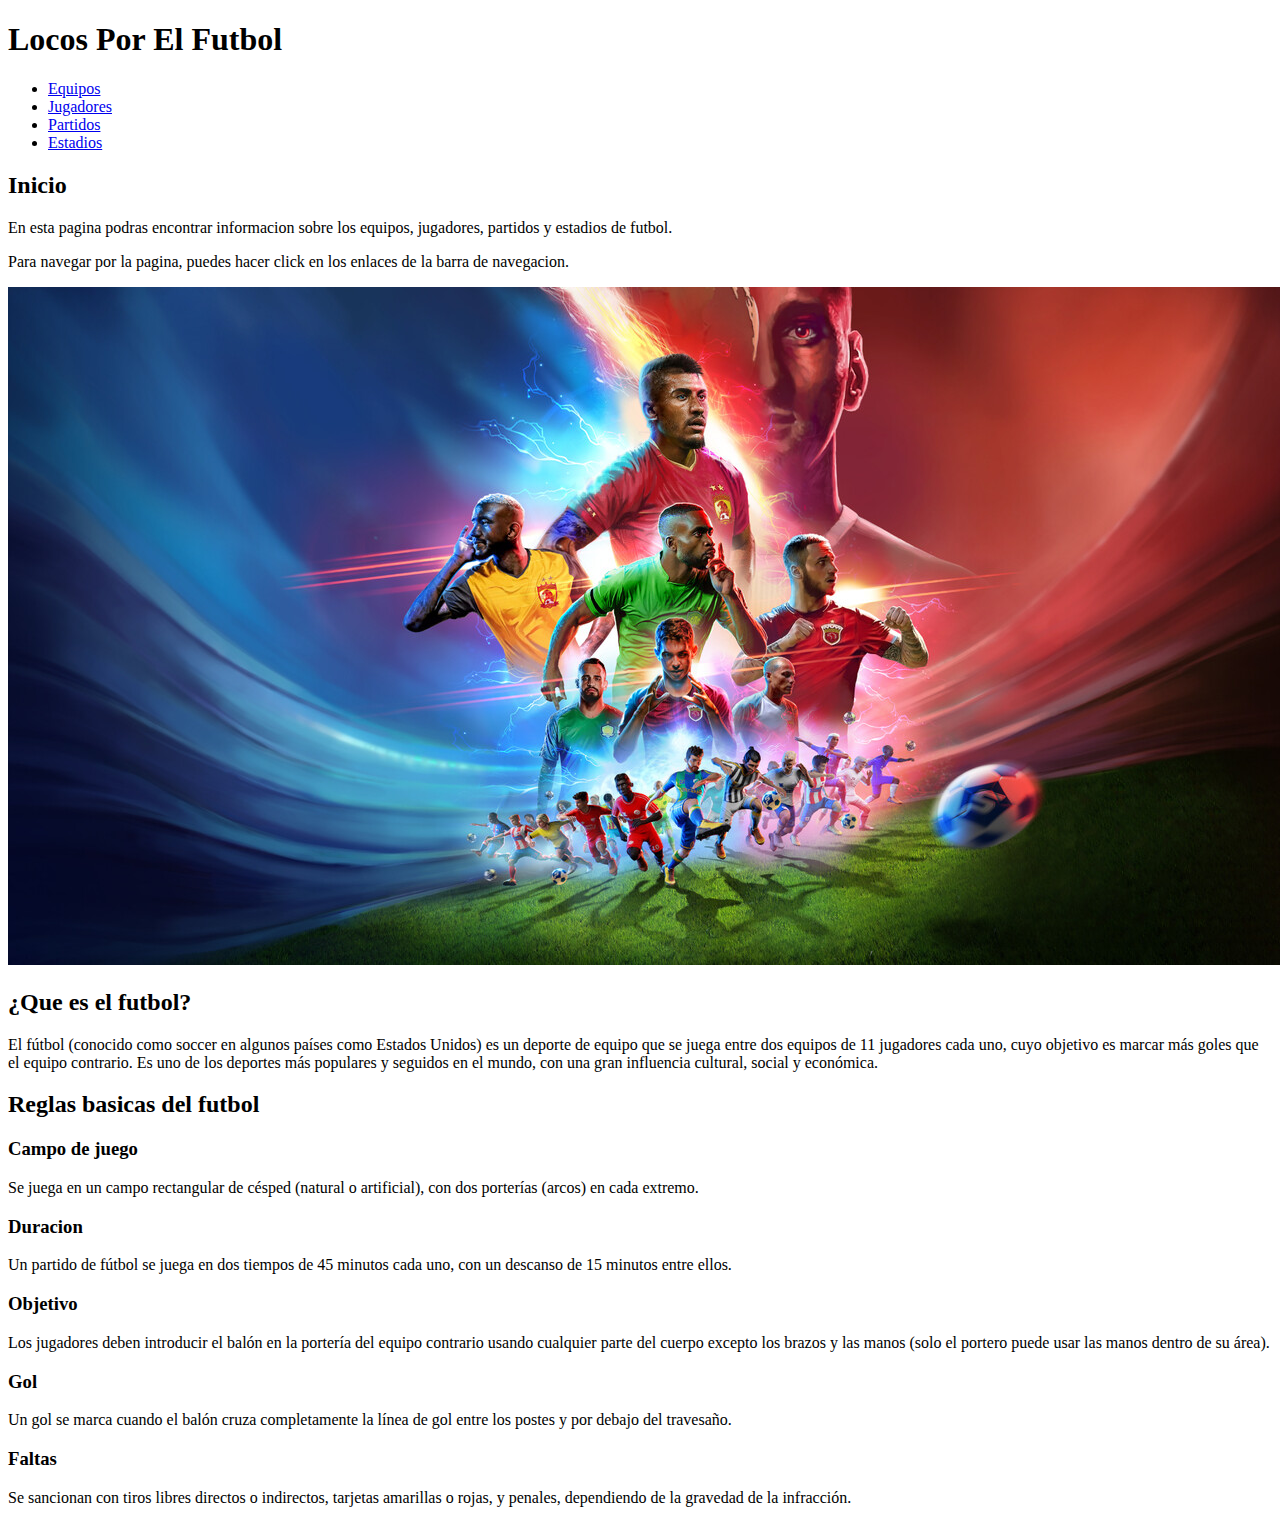
==== index.html @ 4ae24bb9 "Creacion de las paginas y trabajo sobre el index" ====
<!DOCTYPE html>
<html lang="en">
<head>
    <meta charset="UTF-8">
    <meta name="viewport" content="width=device-width, initial-scale=1.0">
    <title>Locos Por El Futbol</title>
    <link rel="stylesheet" href="css/style.css">
</head>
<body>
    <header>
        <h1>Locos Por El Futbol</h1>
        <nav>
            <ul>
                <li><a href="equipos.html">Equipos</a></li>
                <li><a href="jugadores.html">Jugadores</a></li>
                <li><a href="partidos.html">Partidos</a></li>
                <li><a href="estadios.html">Estadios</a></li>
            </ul>
        </nav>
    </header>
    
    <section>
        <h2>Inicio</h2>
        <p>En esta pagina podras encontrar informacion sobre los equipos, jugadores, partidos y estadios de futbol.</p>
        <p>Para navegar por la pagina, puedes hacer click en los enlaces de la barra de navegacion.</p>
        <div class="imagenes1">
            <img src="RecursosFut/Iniciofut.jpeg" alt="Futbol">
        </div>
        <h2>¿Que es el futbol?</h2>
        <p>El fútbol (conocido como soccer en algunos países como Estados Unidos) es un deporte de equipo que se juega entre dos equipos de 11 jugadores cada uno, cuyo objetivo es marcar más goles que el equipo contrario. Es uno de los deportes más populares y seguidos en el mundo, con una gran influencia cultural, social y económica.</p>
        <h2>Reglas basicas del futbol</h2>
        <h3>Campo de juego</h3>
        <p> Se juega en un campo rectangular de césped (natural o artificial), con dos porterías (arcos) en cada extremo.
        <h3>Duracion</h3>
        <p>Un partido de fútbol se juega en dos tiempos de 45 minutos cada uno, con un descanso de 15 minutos entre ellos.</p>
        <h3>Objetivo</h3>
        <p>Los jugadores deben introducir el balón en la portería del equipo contrario usando cualquier parte del cuerpo excepto los brazos y las manos (solo el portero puede usar las manos dentro de su área).</p>
        <h3>Gol</h3>
        <p>Un gol se marca cuando el balón cruza completamente la línea de gol entre los postes y por debajo del travesaño.</p>
        <h3>Faltas</h3>
        <p>Se sancionan con tiros libres directos o indirectos, tarjetas amarillas o rojas, y penales, dependiendo de la gravedad de la infracción.</p>
        
    </section>
    
</body>
</html>
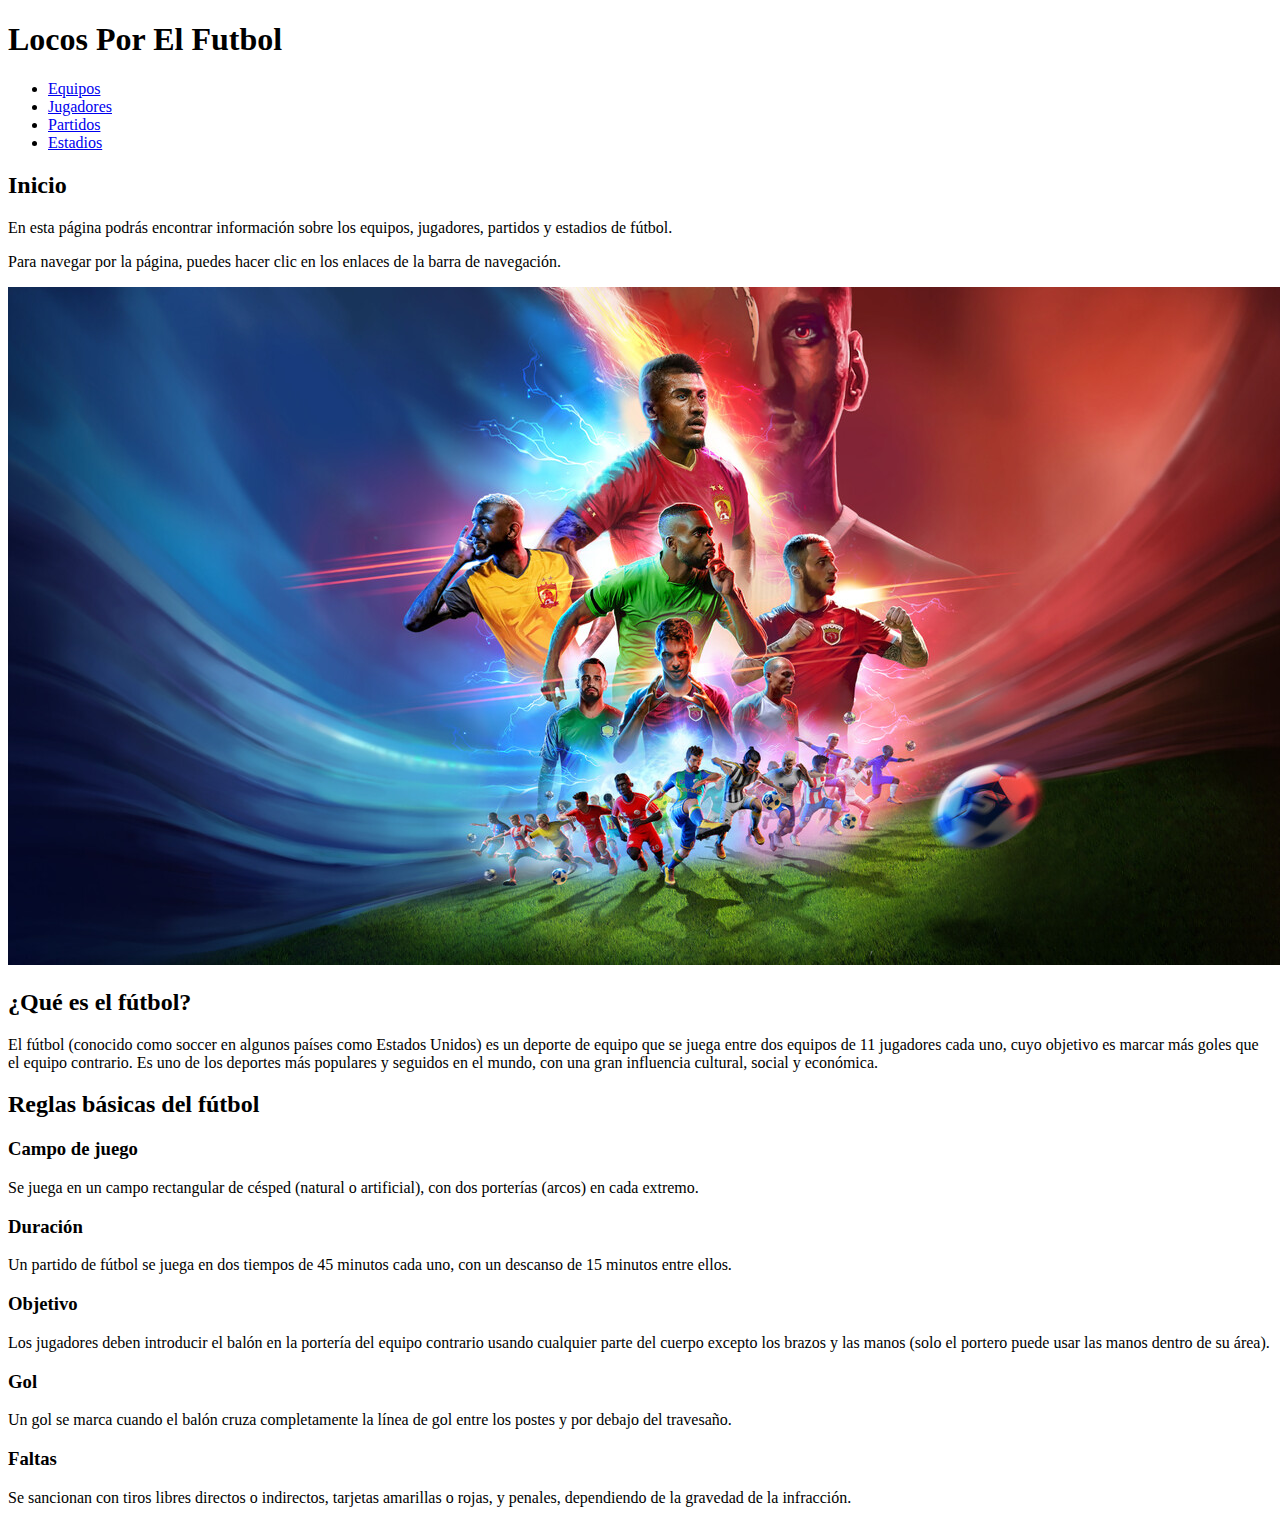
==== commit 4540fb0b: "Cambios en la pagina de Estadios" ====
--- a/index.html
+++ b/index.html
@@ -4,7 +4,7 @@
     <meta charset="UTF-8">
     <meta name="viewport" content="width=device-width, initial-scale=1.0">
     <title>Locos Por El Futbol</title>
-    <link rel="stylesheet" href="css/style.css">
+    <link rel="stylesheet" href="cssfut/estilos.css">
 </head>
 <body>
     <header>
@@ -18,29 +18,35 @@
             </ul>
         </nav>
     </header>
-    
-    <section>
-        <h2>Inicio</h2>
-        <p>En esta pagina podras encontrar informacion sobre los equipos, jugadores, partidos y estadios de futbol.</p>
-        <p>Para navegar por la pagina, puedes hacer click en los enlaces de la barra de navegacion.</p>
-        <div class="imagenes1">
-            <img src="RecursosFut/Iniciofut.jpeg" alt="Futbol">
-        </div>
-        <h2>¿Que es el futbol?</h2>
-        <p>El fútbol (conocido como soccer en algunos países como Estados Unidos) es un deporte de equipo que se juega entre dos equipos de 11 jugadores cada uno, cuyo objetivo es marcar más goles que el equipo contrario. Es uno de los deportes más populares y seguidos en el mundo, con una gran influencia cultural, social y económica.</p>
-        <h2>Reglas basicas del futbol</h2>
-        <h3>Campo de juego</h3>
-        <p> Se juega en un campo rectangular de césped (natural o artificial), con dos porterías (arcos) en cada extremo.
-        <h3>Duracion</h3>
-        <p>Un partido de fútbol se juega en dos tiempos de 45 minutos cada uno, con un descanso de 15 minutos entre ellos.</p>
-        <h3>Objetivo</h3>
-        <p>Los jugadores deben introducir el balón en la portería del equipo contrario usando cualquier parte del cuerpo excepto los brazos y las manos (solo el portero puede usar las manos dentro de su área).</p>
-        <h3>Gol</h3>
-        <p>Un gol se marca cuando el balón cruza completamente la línea de gol entre los postes y por debajo del travesaño.</p>
-        <h3>Faltas</h3>
-        <p>Se sancionan con tiros libres directos o indirectos, tarjetas amarillas o rojas, y penales, dependiendo de la gravedad de la infracción.</p>
-        
-    </section>
-    
+
+    <main>
+        <section>
+            <h2>Inicio</h2>
+            <p>En esta página podrás encontrar información sobre los equipos, jugadores, partidos y estadios de fútbol.</p>
+            <p>Para navegar por la página, puedes hacer clic en los enlaces de la barra de navegación.</p>
+            <div class="cImagenes">
+                <img src="RecursosFut/Iniciofut.jpeg" alt="Futbol">
+            </div>
+        </section>
+
+        <section>
+            <h2>¿Qué es el fútbol?</h2>
+            <p>El fútbol (conocido como soccer en algunos países como Estados Unidos) es un deporte de equipo que se juega entre dos equipos de 11 jugadores cada uno, cuyo objetivo es marcar más goles que el equipo contrario. Es uno de los deportes más populares y seguidos en el mundo, con una gran influencia cultural, social y económica.</p>
+        </section>
+
+        <section>
+            <h2>Reglas básicas del fútbol</h2>
+            <h3>Campo de juego</h3>
+            <p>Se juega en un campo rectangular de césped (natural o artificial), con dos porterías (arcos) en cada extremo.</p>
+            <h3>Duración</h3>
+            <p>Un partido de fútbol se juega en dos tiempos de 45 minutos cada uno, con un descanso de 15 minutos entre ellos.</p>
+            <h3>Objetivo</h3>
+            <p>Los jugadores deben introducir el balón en la portería del equipo contrario usando cualquier parte del cuerpo excepto los brazos y las manos (solo el portero puede usar las manos dentro de su área).</p>
+            <h3>Gol</h3>
+            <p>Un gol se marca cuando el balón cruza completamente la línea de gol entre los postes y por debajo del travesaño.</p>
+            <h3>Faltas</h3>
+            <p>Se sancionan con tiros libres directos o indirectos, tarjetas amarillas o rojas, y penales, dependiendo de la gravedad de la infracción.</p>
+        </section>
+    </main>
 </body>
 </html>--- a/cssfut/estilos.css
+++ b/cssfut/estilos.css
@@ -0,0 +1,6 @@
+.estilosEstadios{
+    width: 50%; /* O un valor fijo, como 500px */
+    max-width: 250px; /* Limita el ancho máximo */
+    height: auto; /* Mantiene la proporción */
+
+}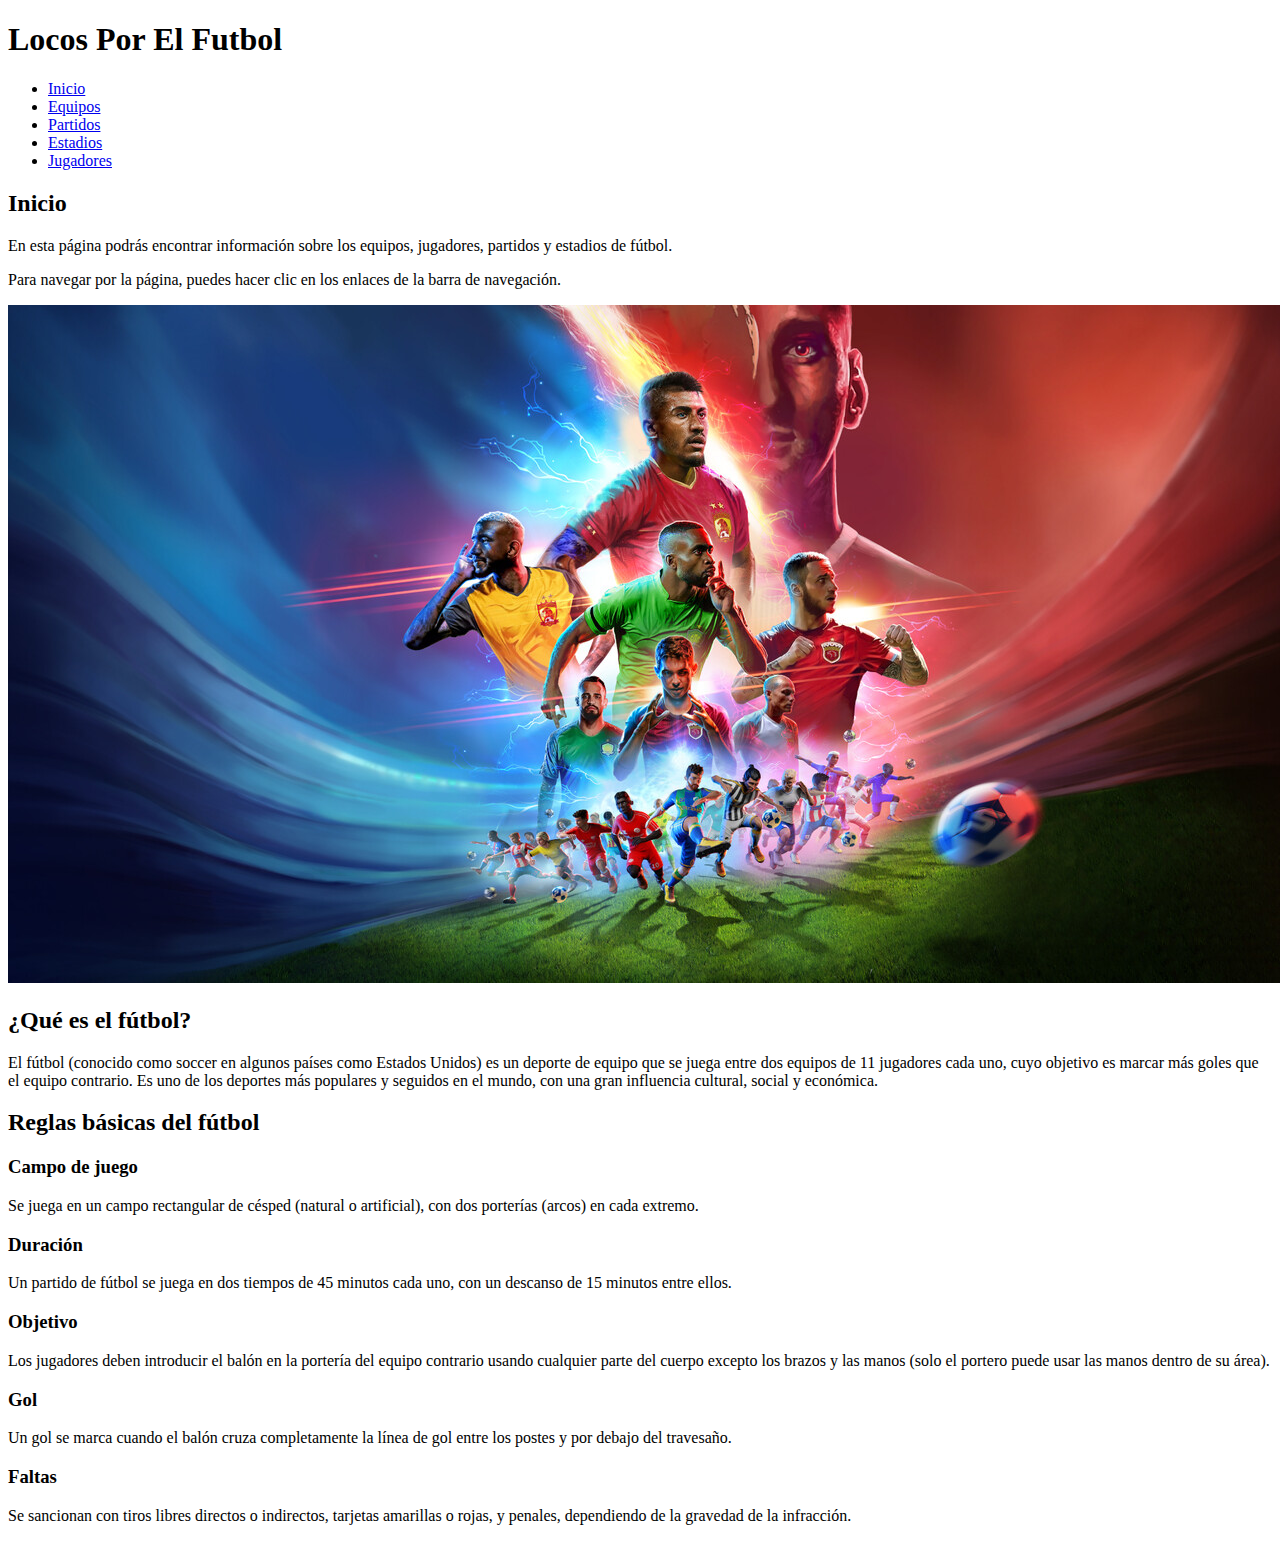
==== commit 8dd9e1fd: "se trabajo sobre la pagina equipos y pequeños cambios en otras" ====
--- a/index.html
+++ b/index.html
@@ -1,5 +1,5 @@
 <!DOCTYPE html>
-<html lang="en">
+<html lang="es">
 <head>
     <meta charset="UTF-8">
     <meta name="viewport" content="width=device-width, initial-scale=1.0">
@@ -11,10 +11,11 @@
         <h1>Locos Por El Futbol</h1>
         <nav>
             <ul>
+                <li><a href="index.html">Inicio</a></li>
                 <li><a href="equipos.html">Equipos</a></li>
-                <li><a href="jugadores.html">Jugadores</a></li>
                 <li><a href="partidos.html">Partidos</a></li>
                 <li><a href="estadios.html">Estadios</a></li>
+                <li><a href="jugadores.html">Jugadores</a></li>
             </ul>
         </nav>
     </header>
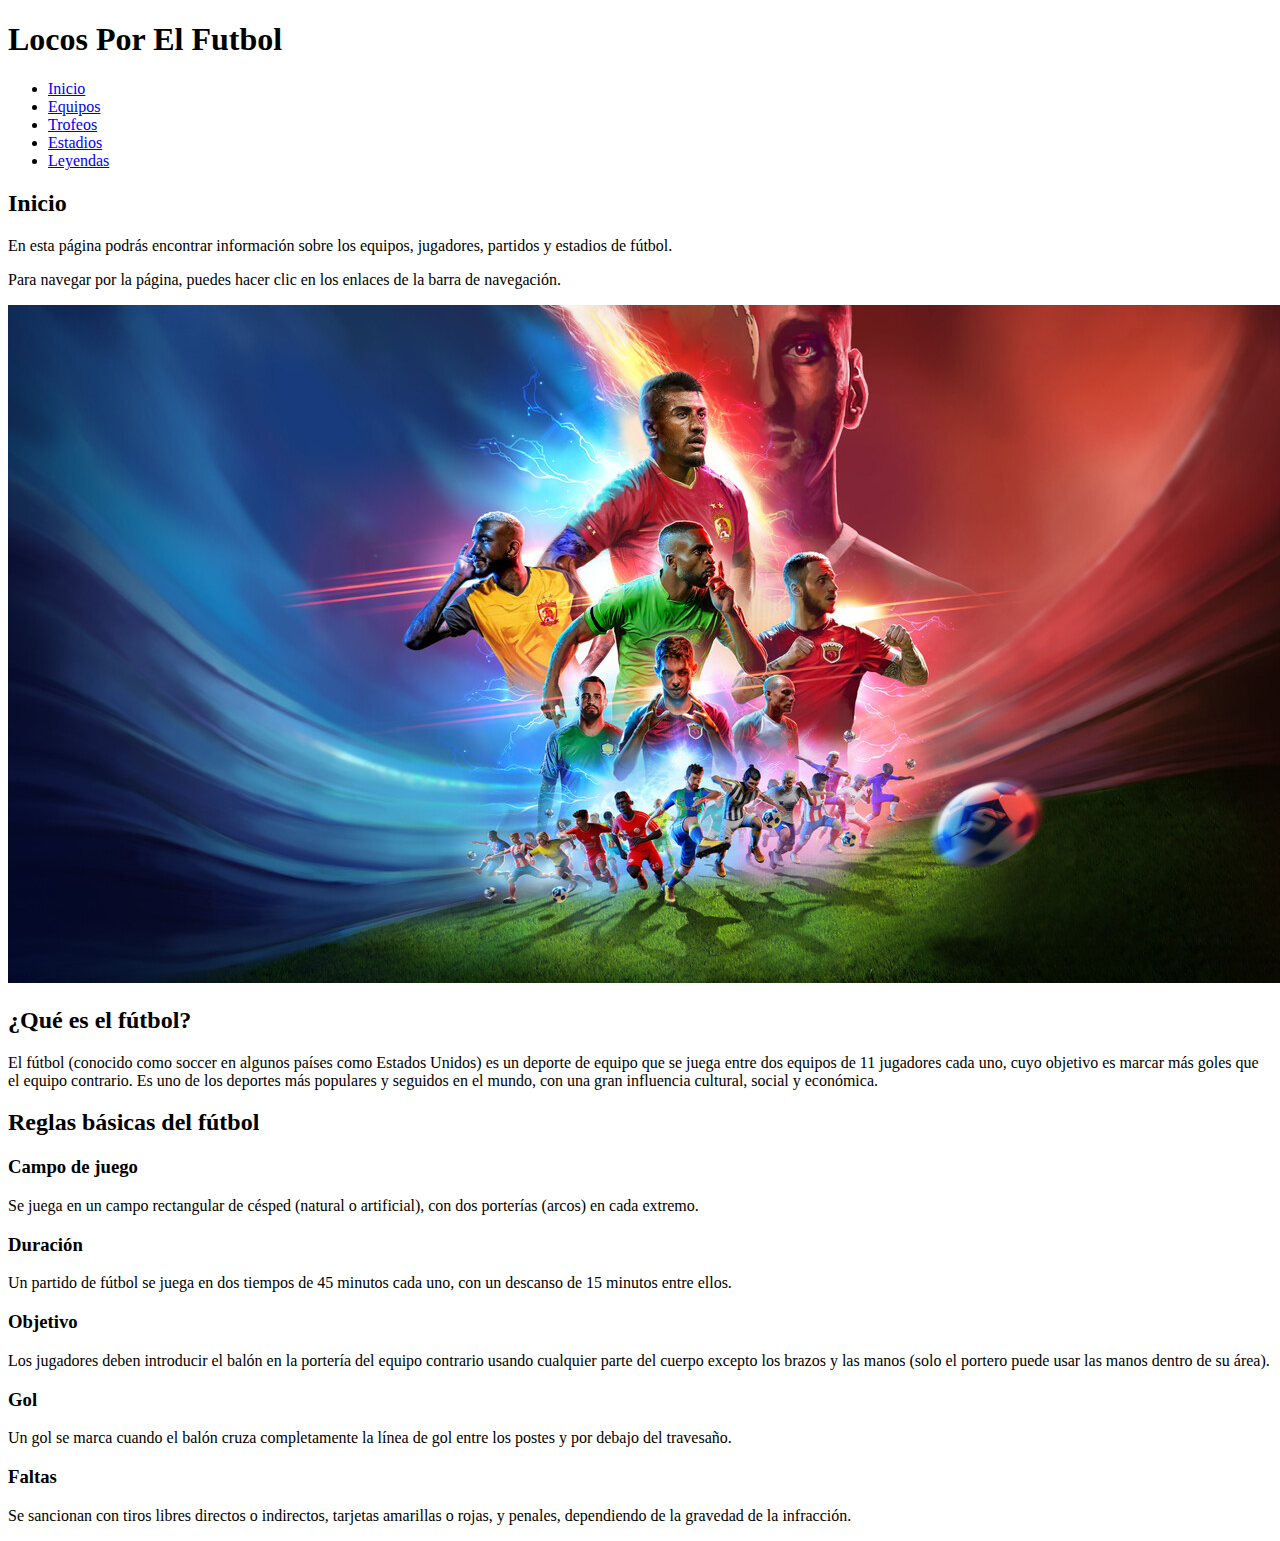
==== commit 285acba8: "Se hizo la creacion de la pagina llamada leyendas" ====
--- a/index.html
+++ b/index.html
@@ -13,9 +13,9 @@
             <ul>
                 <li><a href="index.html">Inicio</a></li>
                 <li><a href="equipos.html">Equipos</a></li>
-                <li><a href="partidos.html">Partidos</a></li>
+                <li><a href="trofeos.html">Trofeos</a></li>
                 <li><a href="estadios.html">Estadios</a></li>
-                <li><a href="jugadores.html">Jugadores</a></li>
+                <li><a href="leyendas.html">Leyendas</a></li>
             </ul>
         </nav>
     </header>
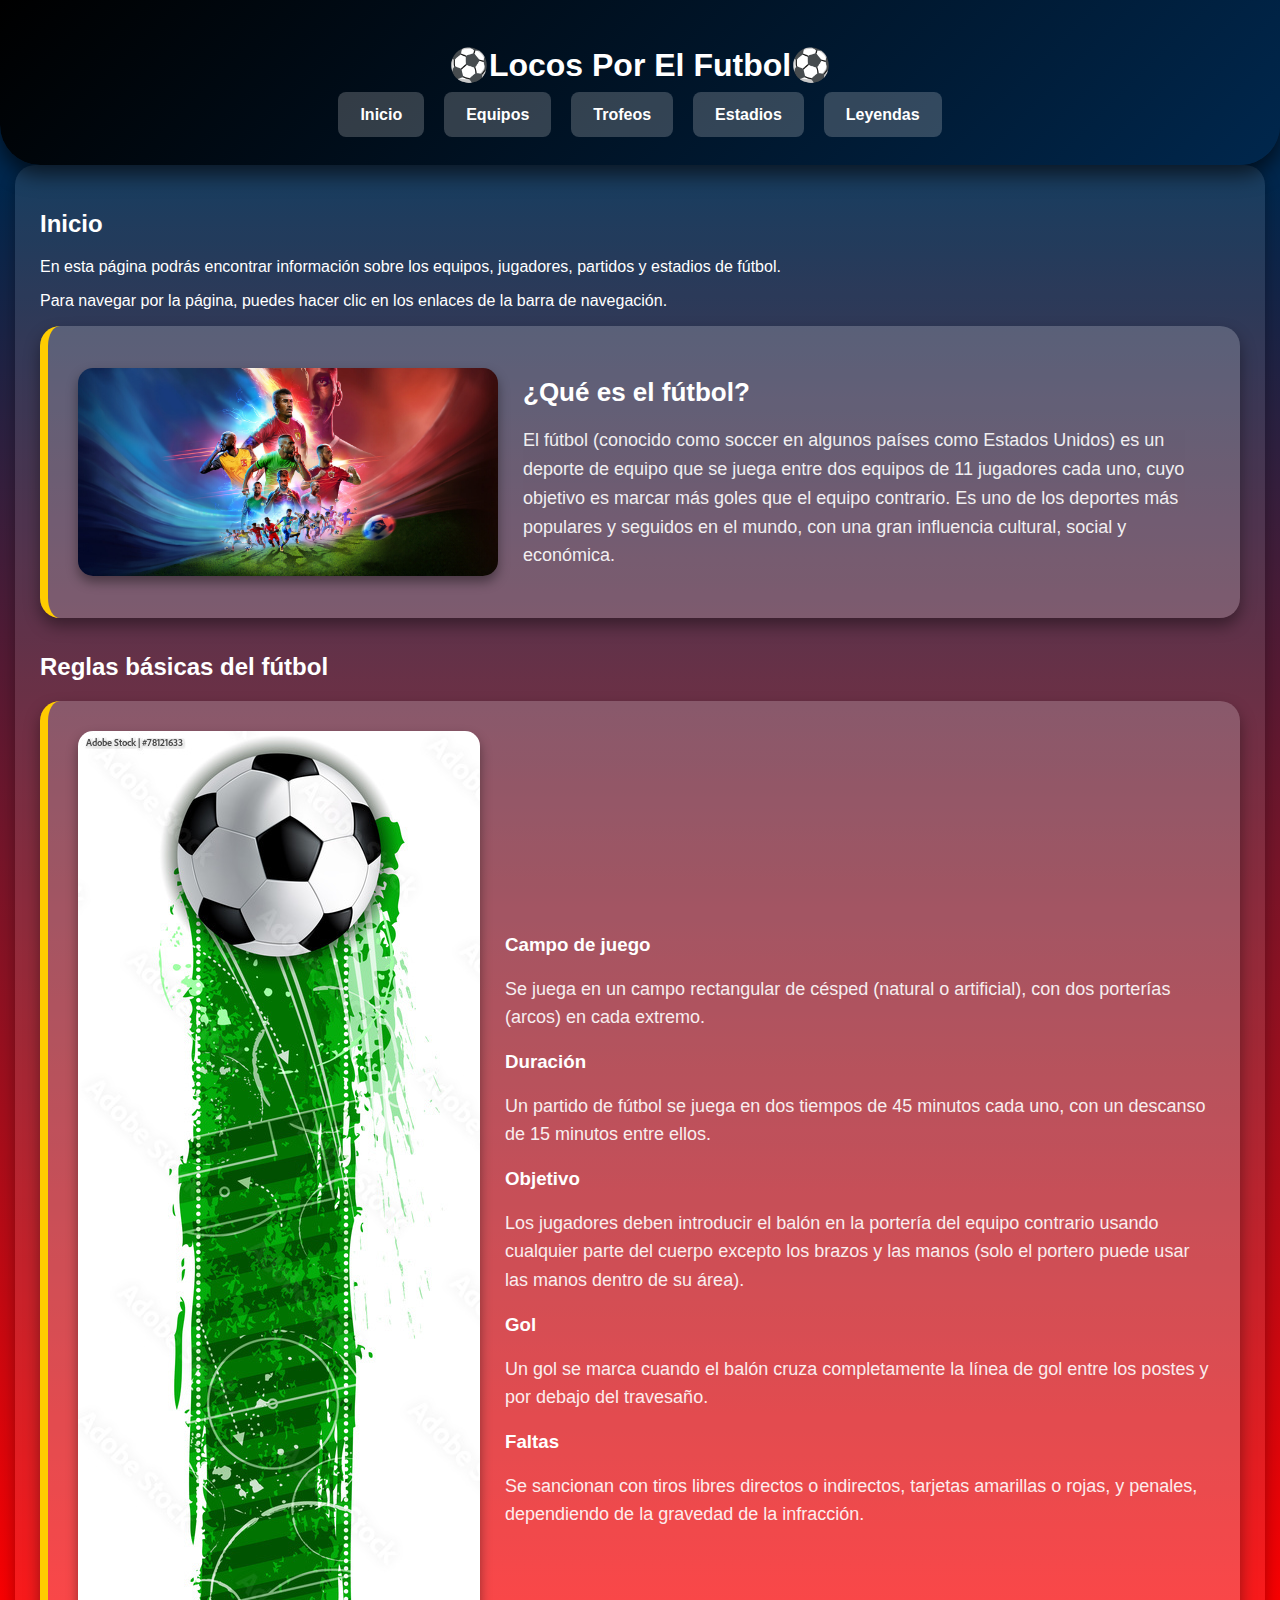
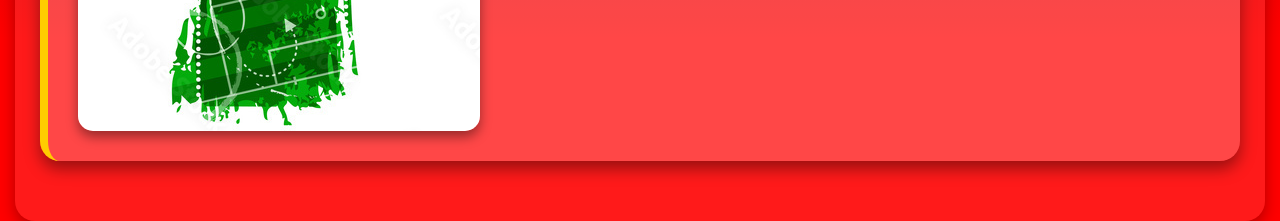
==== commit 8faa23bf: "Se agregao el estilo a la pagina inicio" ====
--- a/index.html
+++ b/index.html
@@ -4,11 +4,11 @@
     <meta charset="UTF-8">
     <meta name="viewport" content="width=device-width, initial-scale=1.0">
     <title>Locos Por El Futbol</title>
-    <link rel="stylesheet" href="cssfut/estilos.css">
+    <link rel="stylesheet" href="css/index.css">
 </head>
 <body>
     <header>
-        <h1>Locos Por El Futbol</h1>
+        <h1>⚽Locos Por El Futbol⚽ </h1>
         <nav>
             <ul>
                 <li><a href="index.html">Inicio</a></li>
@@ -21,33 +21,42 @@
     </header>
 
     <main>
-        <section>
+        <section id="Inicio">
             <h2>Inicio</h2>
             <p>En esta página podrás encontrar información sobre los equipos, jugadores, partidos y estadios de fútbol.</p>
             <p>Para navegar por la página, puedes hacer clic en los enlaces de la barra de navegación.</p>
-            <div class="cImagenes">
+            <div class="inicio-container">
                 <img src="RecursosFut/Iniciofut.jpeg" alt="Futbol">
+                <div class="inicio-texto">
+                    <h2>¿Qué es el fútbol?</h2>
+                    <p>El fútbol (conocido como soccer en algunos países como Estados Unidos) es un deporte de equipo que se juega entre dos equipos de 11 jugadores cada uno, cuyo objetivo es marcar más goles que el equipo contrario. Es uno de los deportes más populares y seguidos en el mundo, con una gran influencia cultural, social y económica.</p>
+                </div>
             </div>
         </section>
 
-        <section>
-            <h2>¿Qué es el fútbol?</h2>
-            <p>El fútbol (conocido como soccer en algunos países como Estados Unidos) es un deporte de equipo que se juega entre dos equipos de 11 jugadores cada uno, cuyo objetivo es marcar más goles que el equipo contrario. Es uno de los deportes más populares y seguidos en el mundo, con una gran influencia cultural, social y económica.</p>
+        <section id="Reglas">
+            <h2>Reglas básicas del fútbol</h2>
+            <div class="inicio-container">
+                <img src="RecursosFut/inicioimagen.jpg" alt="Reglas del fútbol">
+                <div class="inicio-texto">
+                    <h3>Campo de juego</h3>
+                    <p>Se juega en un campo rectangular de césped (natural o artificial), con dos porterías (arcos) en cada extremo.</p>
+                    
+                    <h3>Duración</h3>
+                    <p>Un partido de fútbol se juega en dos tiempos de 45 minutos cada uno, con un descanso de 15 minutos entre ellos.</p>
+                    
+                    <h3>Objetivo</h3>
+                    <p>Los jugadores deben introducir el balón en la portería del equipo contrario usando cualquier parte del cuerpo excepto los brazos y las manos (solo el portero puede usar las manos dentro de su área).</p>
+                    
+                    <h3>Gol</h3>
+                    <p>Un gol se marca cuando el balón cruza completamente la línea de gol entre los postes y por debajo del travesaño.</p>
+                    
+                    <h3>Faltas</h3>
+                    <p>Se sancionan con tiros libres directos o indirectos, tarjetas amarillas o rojas, y penales, dependiendo de la gravedad de la infracción.</p>
+                </div>
+            </div>
         </section>
-
-        <section>
-            <h2>Reglas básicas del fútbol</h2>
-            <h3>Campo de juego</h3>
-            <p>Se juega en un campo rectangular de césped (natural o artificial), con dos porterías (arcos) en cada extremo.</p>
-            <h3>Duración</h3>
-            <p>Un partido de fútbol se juega en dos tiempos de 45 minutos cada uno, con un descanso de 15 minutos entre ellos.</p>
-            <h3>Objetivo</h3>
-            <p>Los jugadores deben introducir el balón en la portería del equipo contrario usando cualquier parte del cuerpo excepto los brazos y las manos (solo el portero puede usar las manos dentro de su área).</p>
-            <h3>Gol</h3>
-            <p>Un gol se marca cuando el balón cruza completamente la línea de gol entre los postes y por debajo del travesaño.</p>
-            <h3>Faltas</h3>
-            <p>Se sancionan con tiros libres directos o indirectos, tarjetas amarillas o rojas, y penales, dependiendo de la gravedad de la infracción.</p>
-        </section>
+        
     </main>
 </body>
-</html>+</html>
--- a/css/index.css
+++ b/css/index.css
@@ -0,0 +1,140 @@
+/* Estilos generales */
+body {
+    font-family: 'Poppins', sans-serif;
+    background: linear-gradient(180deg, #00274d 10%, #ff0000 90%);
+    margin: 0;
+    padding: 0;
+    color: white;
+}
+
+/* Estilo del encabezado */
+header {
+    text-align: center;
+    background: linear-gradient(135deg, #000000, #00274d);
+    color: white;
+    padding: 25px 0;
+    border-radius: 0 0 40px 40px;
+    box-shadow: 0px 10px 20px rgba(0, 0, 0, 0.6);
+    animation: fadeIn 1s ease-in-out;
+    position: relative;
+    z-index: 10;
+}
+
+/* Animación de entrada */
+@keyframes fadeIn {
+    from { opacity: 0; transform: translateY(-20px); }
+    to { opacity: 1; transform: translateY(0); }
+}
+
+/* Estilos del contenedor principal */
+main {
+    padding: 25px;
+    max-width: 1200px;
+    margin: auto;
+    background: rgba(255, 255, 255, 0.1);
+    border-radius: 20px;
+    box-shadow: 0px 6px 15px rgba(0, 0, 0, 0.3);
+    color: white;
+    animation: slideUp 1s ease-in-out;
+}
+
+/* Animación de deslizamiento */
+@keyframes slideUp {
+    from { opacity: 0; transform: translateY(20px); }
+    to { opacity: 1; transform: translateY(0); }
+}
+
+/* Estilos de navegación */
+nav ul {
+    list-style: none;
+    padding: 0;
+    display: flex;
+    justify-content: center;
+    gap: 20px;
+}
+
+nav ul li a {
+    text-decoration: none;
+    color: white;
+    font-weight: bold;
+    font-size: 16px;
+    padding: 14px 22px;
+    border-radius: 8px;
+    transition: all 0.3s ease;
+    background-color: rgba(255, 255, 255, 0.2);
+}
+
+nav ul li a:hover {
+    background: #ffcc00;
+    transform: scale(1.1);
+}
+
+/* Contenedor de la sección de inicio */
+.inicio-container {
+    display: flex;
+    align-items: center;
+    gap: 25px;
+    margin-bottom: 35px;
+    background: rgba(255, 255, 255, 0.2);
+    padding: 30px;
+    border-radius: 20px;
+    box-shadow: 0px 8px 16px rgba(0, 0, 0, 0.4);
+    transition: transform 0.3s ease-in-out, box-shadow 0.3s;
+    position: relative;
+    overflow: hidden;
+    border-left: 8px solid #ffcc00;
+}
+
+.inicio-container:hover {
+    transform: translateY(-5px);
+    box-shadow: 0px 10px 20px rgba(0, 0, 0, 0.5);
+    border-left: 8px solid #ffffff;
+}
+
+/* Imagen dentro del contenedor de inicio */
+.inicio-container img {
+    width: 420px;
+    height: auto;
+    border-radius: 15px;
+    box-shadow: 0px 6px 12px rgba(0, 0, 0, 0.4);
+    transition: transform 0.3s ease-in-out;
+}
+
+.inicio-container img:hover {
+    transform: scale(1.2);
+    box-shadow: 0px 8px 16px rgba(0, 0, 0, 0.5);
+    cursor: pointer;
+}
+
+/* Estilos del texto en la sección de inicio */
+.inicio-texto h2 {
+    color: white;
+    font-size: 26px;
+    font-weight: bold;
+    margin-bottom: 12px;
+    transition: color 0.3s ease;
+}
+
+.inicio-container:hover .inicio-texto h2 {
+    color: #ffcc00;
+}
+
+.inicio-texto p {
+    font-size: 18px;
+    line-height: 1.6;
+    opacity: 0.9;
+    font-weight: 500;
+}
+
+/* Responsividad */
+@media (max-width: 768px) {
+    .inicio-container {
+        flex-direction: column;
+        text-align: center;
+        padding: 20px;
+    }
+    .inicio-container img {
+        width: 100%;
+        max-width: 300px;
+    }
+}
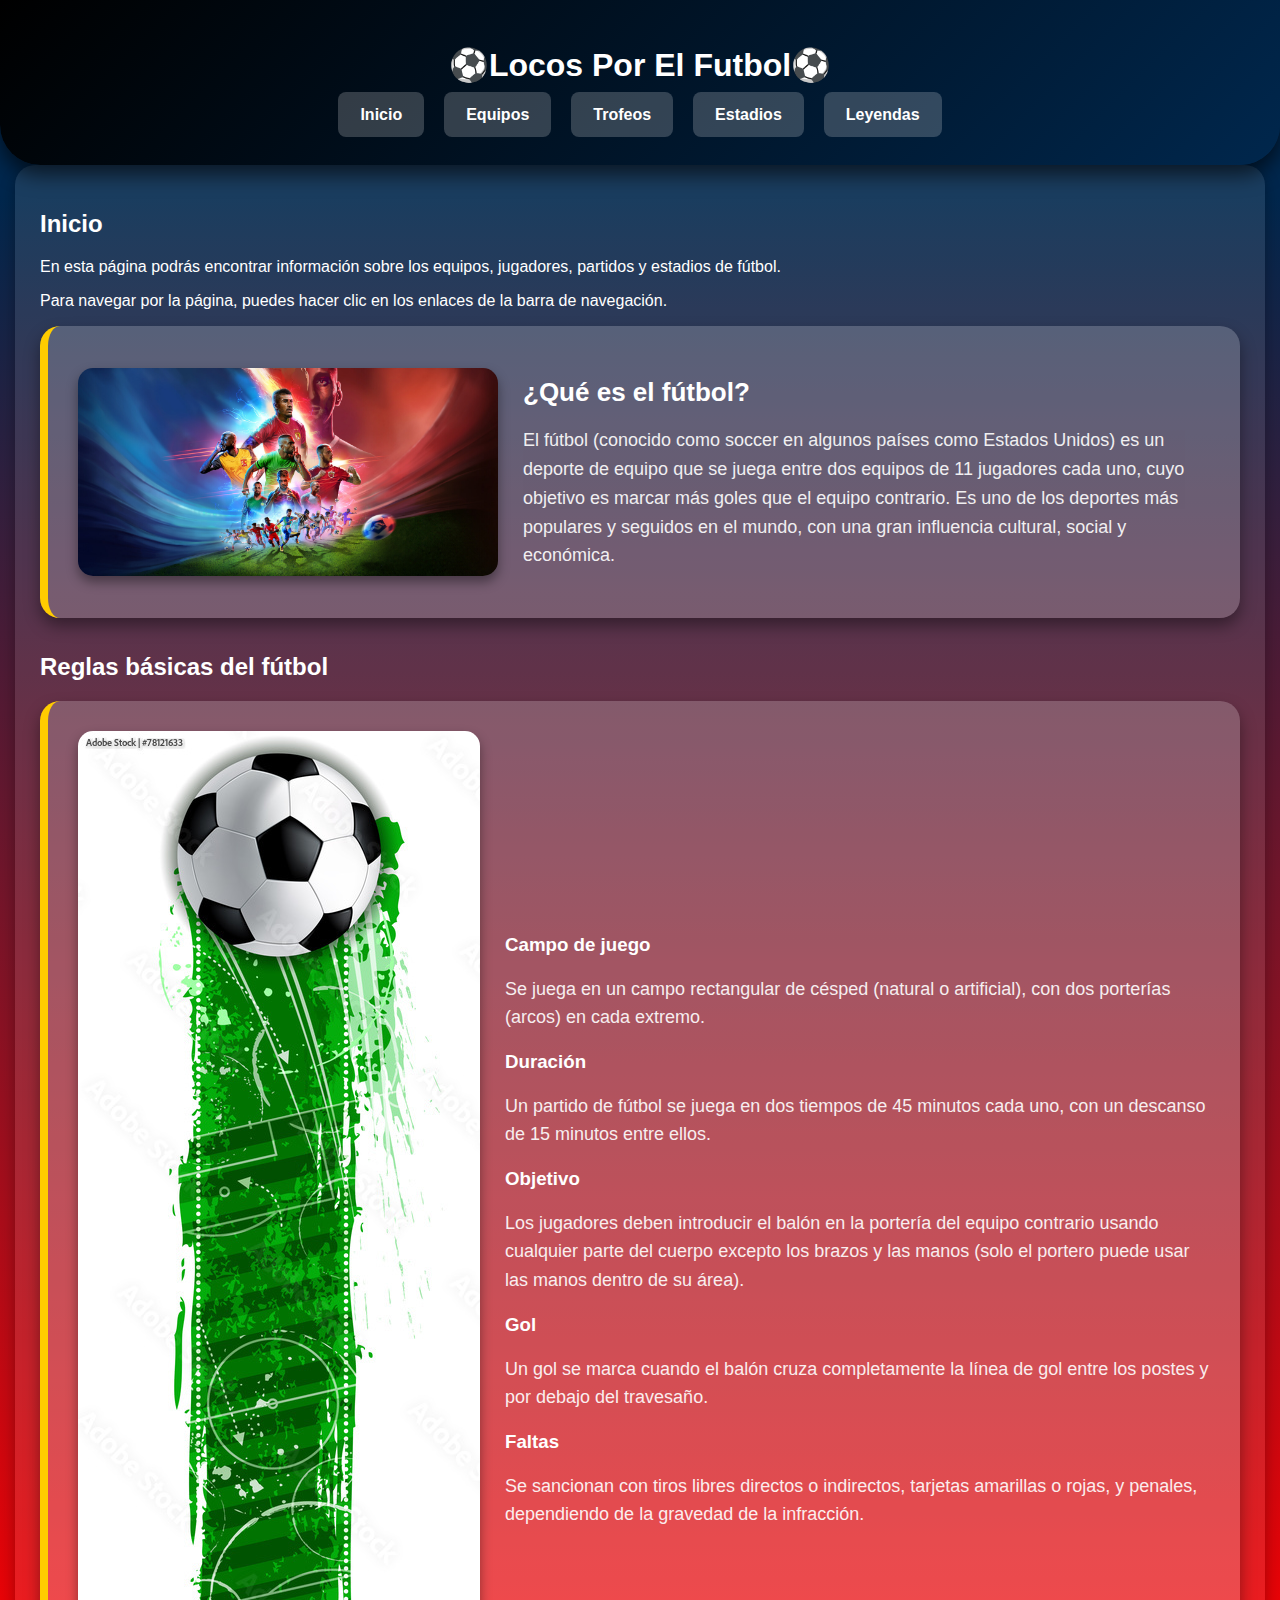
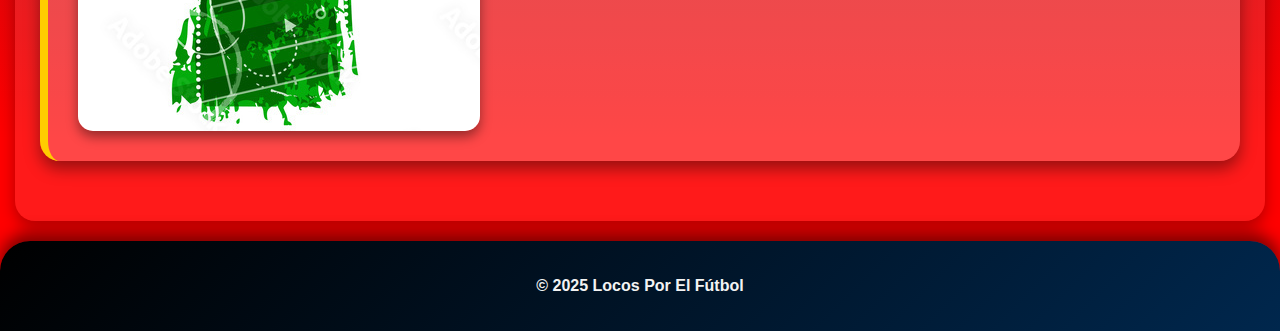
==== commit 6792bf25: "Se hizo estilo en las paginas equipos y estadios" ====
--- a/index.html
+++ b/index.html
@@ -58,5 +58,8 @@
         </section>
         
     </main>
+    <footer>
+        <p>&copy; 2025 Locos Por El Fútbol</p>
+    </footer>
 </body>
 </html>
--- a/css/index.css
+++ b/css/index.css
@@ -1,4 +1,4 @@
-/* Estilos generales */
+
 body {
     font-family: 'Poppins', sans-serif;
     background: linear-gradient(180deg, #00274d 10%, #ff0000 90%);
@@ -7,7 +7,7 @@
     color: white;
 }
 
-/* Estilo del encabezado */
+
 header {
     text-align: center;
     background: linear-gradient(135deg, #000000, #00274d);
@@ -20,13 +20,13 @@
     z-index: 10;
 }
 
-/* Animación de entrada */
+
 @keyframes fadeIn {
     from { opacity: 0; transform: translateY(-20px); }
     to { opacity: 1; transform: translateY(0); }
 }
 
-/* Estilos del contenedor principal */
+
 main {
     padding: 25px;
     max-width: 1200px;
@@ -38,13 +38,13 @@
     animation: slideUp 1s ease-in-out;
 }
 
-/* Animación de deslizamiento */
+
 @keyframes slideUp {
     from { opacity: 0; transform: translateY(20px); }
     to { opacity: 1; transform: translateY(0); }
 }
 
-/* Estilos de navegación */
+
 nav ul {
     list-style: none;
     padding: 0;
@@ -69,7 +69,7 @@
     transform: scale(1.1);
 }
 
-/* Contenedor de la sección de inicio */
+
 .inicio-container {
     display: flex;
     align-items: center;
@@ -91,7 +91,7 @@
     border-left: 8px solid #ffffff;
 }
 
-/* Imagen dentro del contenedor de inicio */
+
 .inicio-container img {
     width: 420px;
     height: auto;
@@ -106,7 +106,7 @@
     cursor: pointer;
 }
 
-/* Estilos del texto en la sección de inicio */
+
 .inicio-texto h2 {
     color: white;
     font-size: 26px;
@@ -126,15 +126,22 @@
     font-weight: 500;
 }
 
-/* Responsividad */
-@media (max-width: 768px) {
-    .inicio-container {
-        flex-direction: column;
-        text-align: center;
-        padding: 20px;
-    }
-    .inicio-container img {
-        width: 100%;
-        max-width: 300px;
-    }
+footer {
+    margin-top: 20px;
+    padding: 20px;
+    background: linear-gradient(135deg, #000000, #00274d);
+    border-radius: 30px 30px 0 0;
+    box-shadow: 0px -8px 15px rgba(0, 0, 0, 0.5);
+    text-align: center;
+    font-size: 16px;
+    font-weight: bold;
+    color: #f3f3f3;
+    transition: all 0.3s ease-in-out;
 }
+
+footer:hover {
+    background: linear-gradient(135deg, #00274d,  #000000);
+    color: rgb(245, 245, 245);
+    box-shadow: 0px -10px 20px rgba(0, 0, 0, 0.6);
+    transform: scale(1.02);
+}
